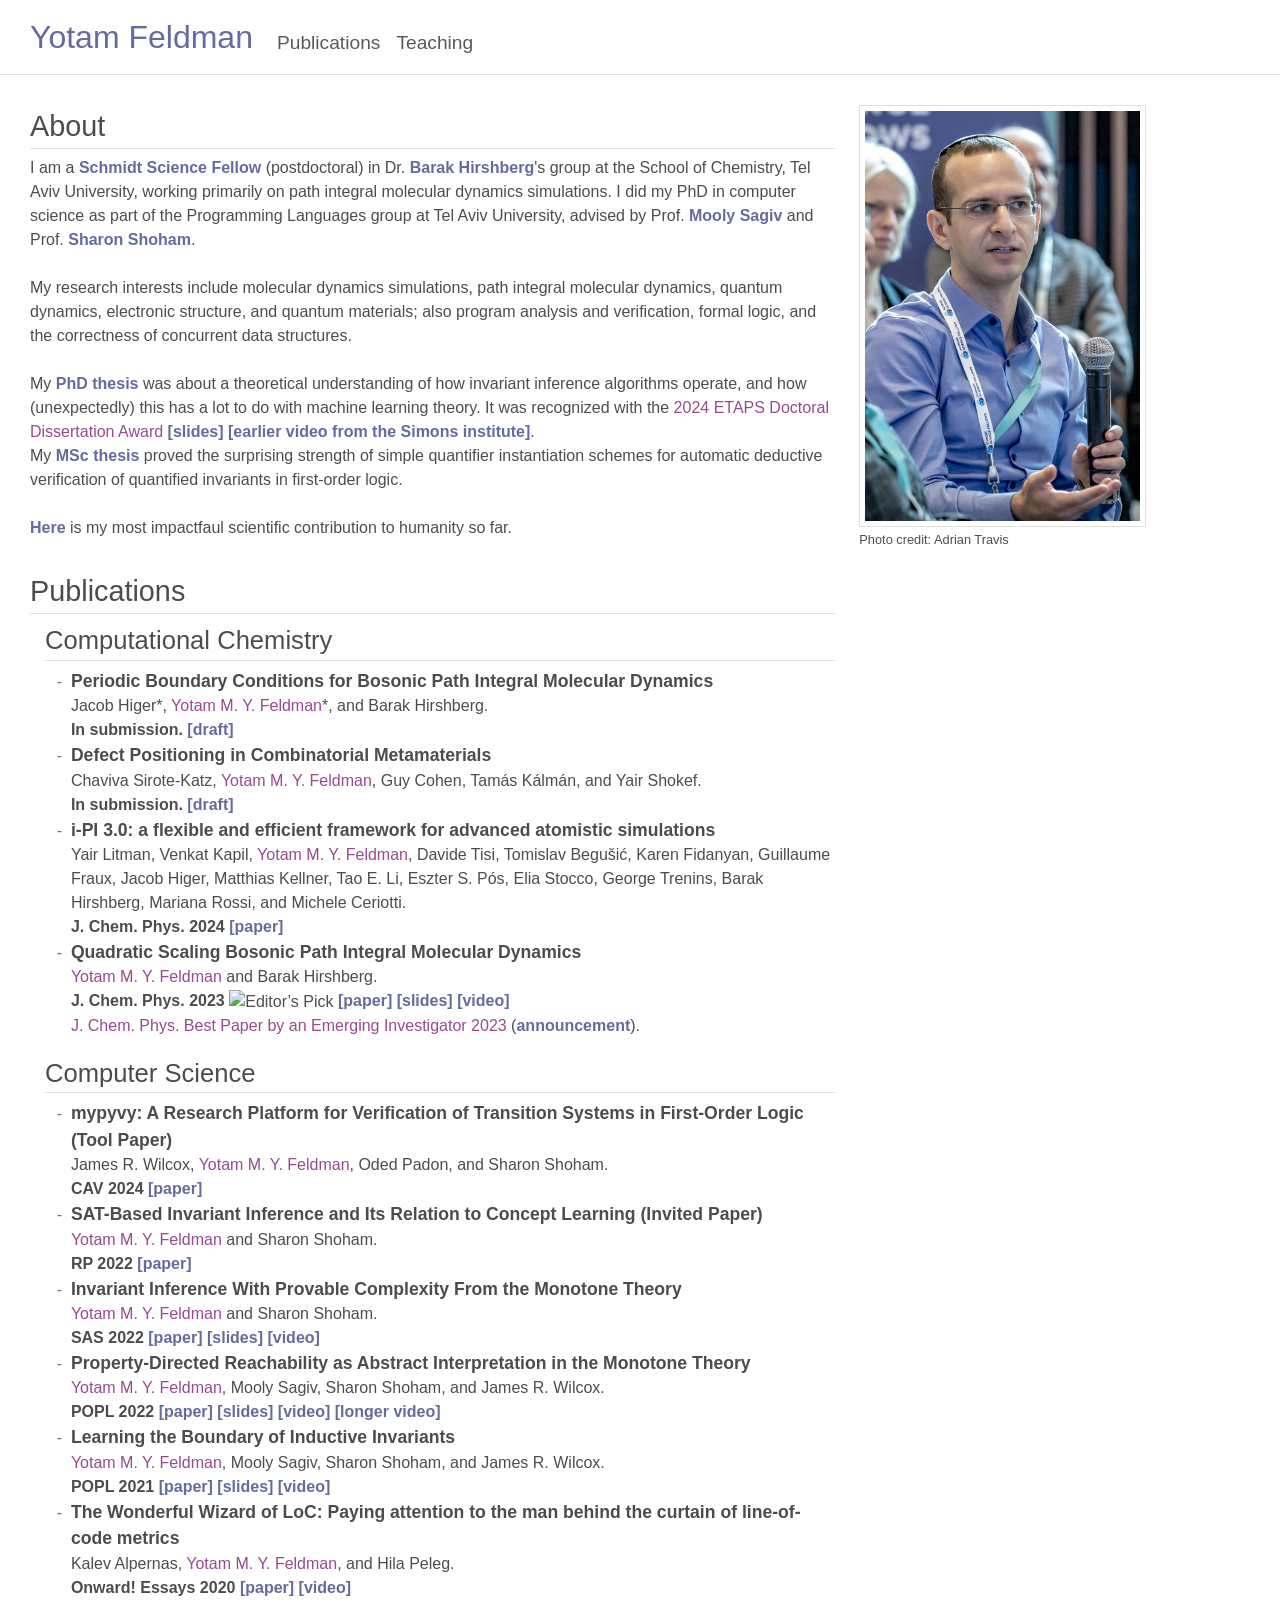
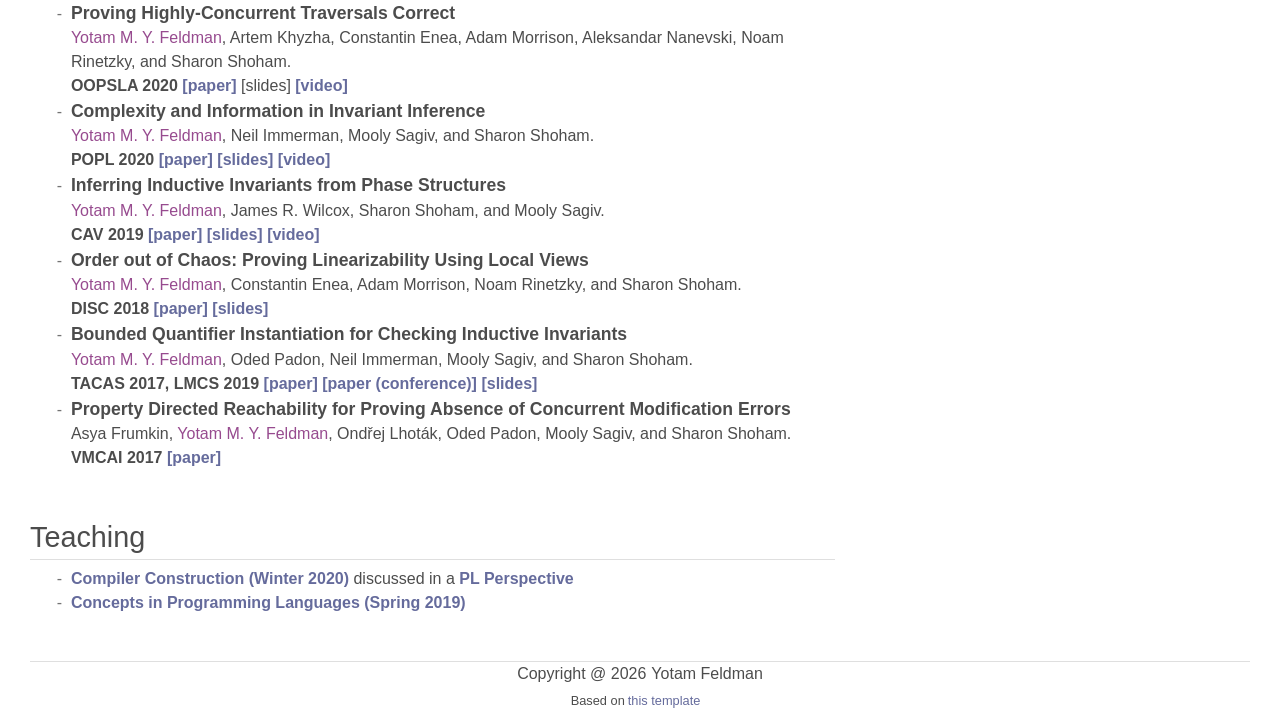
==== index.html @ 7fa1e64e "no message" ====
<!DOCTYPE html>
<!-- This website is based on https://github.com/r02b/academic-website-template -->
<html lang="en">
    <head>
        <!-- scripts, css and such -->
            <link href="https://cdn.jsdelivr.net/npm/bootstrap@5.0.2/dist/css/bootstrap.min.css" rel="stylesheet" integrity="sha384-EVSTQN3/azprG1Anm3QDgpJLIm9Nao0Yz1ztcQTwFspd3yD65VohhpuuCOmLASjC" crossorigin="anonymous">
            <link href="https://fonts.googleapis.com/css?family=Righteous%7CMerriweather:300,300i,400,400i,700,700i" rel="stylesheet">
            <link rel="stylesheet" href="https://fonts.googleapis.com/css?family=Oswald|Noto+Sans|Space+Mono|Muli|Garamond">
            <script src="https://cdn.jsdelivr.net/npm/bootstrap@5.0.2/dist/js/bootstrap.min.js" integrity="sha384-cVKIPhGWiC2Al4u+LWgxfKTRIcfu0JTxR+EQDz/bgldoEyl4H0zUF0QKbrJ0EcQF" crossorigin="anonymous"></script>
            <link href="assets/css/main.css" rel="stylesheet">
            <script src="https://ajax.googleapis.com/ajax/libs/jquery/3.7.1/jquery.min.js"></script>

            <meta charset="UTF-8">

            <!-- Title! -->
            <title>Yotam Feldman</title>
    </head>

    <body>

        <div id="nav-placeholder"></div>

        <div id="content">
            <div class="row">

            <!-- Main content div  - insert sections here -->
            <div id="text" class="col-md-8">

            <!-- Each section is made of a title and content. Remember to link each section in /elements/nav.html ! -->
                <div class="section" id="about">
                    <div class="section-title">
                        About
                    </div>
                    <div class="section-content">
                        I am a <a href="https://schmidtsciencefellows.org/fellow/yotam-feldman/">Schmidt Science Fellow</a> (postdoctoral) in Dr. <a href="https://english.tau.ac.il/profile/hirshb">Barak Hirshberg</a>'s group at the School of Chemistry, Tel Aviv University, working primarily on path integral molecular dynamics simulations. I did my PhD in computer science as part of the Programming Languages group at Tel Aviv University, advised by Prof. <a href="http://cs.tau.ac.il/~msagiv">Mooly Sagiv</a> and Prof. <a href="http://www.tau.ac.il/~sharonshoham/">Sharon Shoham</a>.
            <br><br>
            My research interests include molecular dynamics simulations, path integral molecular dynamics, quantum dynamics, electronic structure, and quantum materials; also program analysis and verification, formal logic, and the correctness of concurrent data structures.

            <br><br>
            My <a href="assets/phd_thesis/phd_thesis.pdf">PhD thesis</a> was about a theoretical understanding of how invariant inference algorithms operate, and how (unexpectedly) this has a lot to do with machine learning theory. It was recognized with the <span class="brag">2024 ETAPS Doctoral Dissertation Award</span> 
            <a href="assets/phd_thesis/inference-complexity-thesis24-etaps.pptx">[slides]
            <a href="https://www.youtube.com/watch?v=g1NSjTEXzLc">[earlier video from the Simons institute]</a>.

            <br>
            My <a href="assets/msc_thesis/msc_thesis.pdf">MSc thesis</a> proved the surprising strength of simple quantifier instantiation schemes for automatic deductive verification of quantified invariants in first-order logic.

            <br><br>
            <a href="https://pubmed.ncbi.nlm.nih.gov/28797729/">Here</a> is my most impactfaul scientific contribution to humanity so far.

                    </div>
                </div>


                <div class="section" id="publications">
                    <div class="section-title">
                        Publications
                    </div>
                    <div class="subsection-title">
                        Computational Chemistry
                    </div>
                    <div class="section-content">
                        <ul>
                            <li id="periodic-pimdb">
                                <span class="paper-name">Periodic Boundary Conditions for Bosonic Path Integral Molecular Dynamics</span>
                                <br>
                                <span class="paper-authors">Jacob Higer*, <span class="me">Yotam M. Y. Feldman</span>*, and Barak Hirshberg.</span>
                                <br>
                                <span class="paper-venue">In submission.</span>
                                <span class="paper-details">
                                    <a href="https://arxiv.org/pdf/2501.17618" target="_blank">[draft]</a>
                                </span>
                            </li>
                            <li id="metamaterials-defects">
                                <span class="paper-name">Defect Positioning in Combinatorial Metamaterials</span>
                                <br>
                                <span class="paper-authors">Chaviva Sirote-Katz, <span class="me">Yotam M. Y. Feldman</span>, Guy Cohen, Tamás Kálmán, and Yair Shokef.</span>
                                <br>
                                <span class="paper-venue">In submission.</span>
                                <span class="paper-details">
                                    <a href="https://arxiv.org/pdf/2412.01227" target="_blank">[draft]</a>
                                </span>
                            </li>
                            <li id="ipi3.0">
                                <span class="paper-name">i-PI 3.0: a flexible and efficient framework for advanced atomistic simulations</span>
                                <br>
                                <span class="paper-authors">Yair Litman, Venkat Kapil, <span class="me">Yotam M. Y. Feldman</span>, Davide Tisi, Tomislav Begušić, Karen Fidanyan, Guillaume Fraux, Jacob Higer, Matthias Kellner, Tao E. Li, Eszter S. Pós, Elia Stocco, George Trenins, Barak Hirshberg, Mariana Rossi, and Michele Ceriotti.</span>
                                <br>
                                <span class="paper-venue">J. Chem. Phys. 2024</span>
                                <span class="paper-details">
                                    <a href="https://pubs.aip.org/aip/jcp/article/161/6/062504/3308034/i-PI-3-0-A-flexible-and-efficient-framework-for" target="_blank">[paper]</a>
                                </span>
                            </li>
                            <li id="quadratic-pimdb">
                                <span class="paper-name">Quadratic Scaling Bosonic Path Integral Molecular Dynamics</span>
                                <br>
                                <span class="paper-authors"><span class="me">Yotam M. Y. Feldman</span> and Barak Hirshberg.</span>
                                <br>
                                <span class="paper-venue">J. Chem. Phys. 2023</span>
                                <img style="height:1em" class='Editor’s Pick' alt='Editor’s Pick' title='Editor’s Pick' src='https://pubs.aip.org/Themes/Client/app/img/editorspick-icon.svg' ></img>
                                <span class="paper-details">
                                    <a href="https://doi.org/10.1063/5.0173749" target="_blank">[paper]</a>
                                    <a href="assets/papers/quadratic_pimdb/quadratic_pimdb_cecam23.pptx" target="_blank">[slides]</a>
                                    <a href="https://ub.hosted.panopto.com/Panopto/Pages/Viewer.aspx?id=f31f7bb8-945c-432f-b370-b0b4011ac65e&start=2913.273109" target="_blank">[video]</a>
                                </span>
                                <br>
                                <span class="brag">J. Chem. Phys. Best Paper by an Emerging Investigator 2023</span> (<a href="https://publishing.aip.org/about/news/announcing-the-winners-of-the-2023-jcp-emerging-investigator-awards/">announcement</a>).
                            </li>
                            
                        </ul>

                    </div>
                
                    <div class="subsection-title">
                        Computer Science
                    </div>
                    <div class="section-content">
                        <ul>
                            <li id="mypyvy">
                                <span class="paper-name">mypyvy: A Research Platform for Verification of Transition Systems in First-Order Logic (Tool Paper)</span>
                                <br>
                                <span class="paper-authors">James R. Wilcox, <span class="me">Yotam M. Y. Feldman</span>, Oded Padon, and Sharon Shoham.</span>
                                <br>
                                <span class="paper-venue">CAV 2024</span>
                                <span class="paper-details">
                                    <a href="https://link.springer.com/chapter/10.1007/978-3-031-65630-9_4">[paper]</a>
                                </span>
                            </li>
                            <li id="rp22">
                                <span class="paper-name">SAT-Based Invariant Inference and Its Relation to Concept Learning (Invited Paper)</span>
                                <br>
                                <span class="paper-authors"><span class="me">Yotam M. Y. Feldman</span> and Sharon Shoham.</span>
                                <br>
                                <span class="paper-venue">RP 2022</span>
                                <span class="paper-details">
                                    <a href="assets/papers/rp22/rp22.pdf">[paper]</a>
                                </span>
                            </li>
                            <li id="sas22">
                                <span class="paper-name">Invariant Inference With Provable Complexity From the Monotone Theory</span>
                                <br>
                                <span class="paper-authors"><span class="me">Yotam M. Y. Feldman</span> and Sharon Shoham.</span>
                                <br>
                                <span class="paper-venue">SAS 2022</span>
                                <span class="paper-details">
                                    <a href="https://arxiv.org/pdf/2208.07451.pdf">[paper]</a>
                                    <a href="assets/papers/sas22/inference-complexity-sas22.pptx">[slides]</a>
                                    <a href="https://www.youtube.com/watch?v=Q2BTSZghJms&ab_channel=ACMSIGPLAN">[video]</a>
                                </span>
                            </li>
                            <li id="popl22">
                                <span class="paper-name">Property-Directed Reachability as Abstract Interpretation in the Monotone Theory</span>
                                <br>
                                <span class="paper-authors"><span class="me">Yotam M. Y. Feldman</span>, Mooly Sagiv, Sharon Shoham, and James R. Wilcox.</span>
                                <br>
                                <span class="paper-venue">POPL 2022</span>
                                <span class="paper-details">
                                    <a href="https://arxiv.org/pdf/2111.00324.pdf">[paper]</a>
                                    <a href="assets/papers/popl22/inference-complexity-popl22.pptx">[slides]</a>
                                    <a href="https://www.youtube.com/watch?v=96ggX3Y1Sho">[video]</a>
                                    <a href="https://www.youtube.com/watch?v=aGv5ubW-6BY">[longer video]</a>
                                </span>
                            </li>
                            <li id="popl21">
                                <span class="paper-name">Learning the Boundary of Inductive Invariants</span>
                                <br>
                                <span class="paper-authors"><span class="me">Yotam M. Y. Feldman</span>, Mooly Sagiv, Sharon Shoham, and James R. Wilcox.</span>
                                <br>
                                <span class="paper-venue">POPL 2021</span>
                                <span class="paper-details">
                                    <a href="https://arxiv.org/pdf/2008.09909.pdf">[paper]</a>
                                    <a href="assets/papers/popl21/inference-complexity-popl21.pptx">[slides]</a>
                                    <a href="https://www.youtube.com/watch?v=uIlH8k4zj-w">[video]</a>
                                </span>
                            </li>
                            <li id="onward20">
                                <span class="paper-name">The Wonderful Wizard of LoC: Paying attention to the man behind the curtain of line-of-code metrics</span>
                                <br>
                                <span class="paper-authors">Kalev Alpernas, <span class="me">Yotam M. Y. Feldman</span>, and Hila Peleg.</span>
                                <br>
                                <span class="paper-venue">Onward! Essays 2020</span>
                                <span class="paper-details">
                                    <a href="assets/papers/onward20/onward20-loc.pdf">[paper]</a>
                                    <a href="https://www.youtube.com/watch?v=-g5OSIor2O0">[video]</a>
                                </span>
                            </li>
                            <li id="popl21">
                                <span class="paper-name">Proving Highly-Concurrent Traversals Correct</span>
                                <br>
                                <span class="paper-authors"><span class="me">Yotam M. Y. Feldman</span>, Artem Khyzha, Constantin Enea, Adam Morrison, Aleksandar Nanevski, Noam Rinetzky, and Sharon Shoham.</span>
                                <br>
                                <span class="paper-venue">OOPSLA 2020</span>
                                <span class="paper-details">
                                    <a href="https://arxiv.org/pdf/2010.00911.pdf">[paper]</a>
                                    [slides]
                                    <a href="https://www.youtube.com/watch?v=GLjEBBUEbjs">[video]</a>
                                </span>
                            </li>
                            <li id="popl20">
                                <span class="paper-name">Complexity and Information in Invariant Inference</span>
                                <br>
                                <span class="paper-authors"><span class="me">Yotam M. Y. Feldman</span>, Neil Immerman, Mooly Sagiv, and Sharon Shoham.</span>
                                <br>
                                <span class="paper-venue">POPL 2020</span>
                                <span class="paper-details">
                                    <a href="https://arxiv.org/pdf/1910.12256.pdf">[paper]</a>
                                    <a href="assets/papers/popl20/popl20-slides.pptx">[slides]</a>
                                    <a href="https://www.youtube.com/watch?v=qNFDYL61puA">[video]</a>
                                </span>
                            </li>
                            <li id="cav19">
                                <span class="paper-name">Inferring Inductive Invariants from Phase Structures</span>
                                <br>
                                <span class="paper-authors"><span class="me">Yotam M. Y. Feldman</span>, James R. Wilcox, Sharon Shoham, and Mooly Sagiv.</span>
                                <br>
                                <span class="paper-venue">CAV 2019</span>
                                <span class="paper-details">
                                    <a href="https://arxiv.org/pdf/1905.07739.pdf">[paper]</a>
                                    <a href="assets/papers/cav19/cav19_slides.pdf">[slides]</a>
                                    <a href="https://www.youtube.com/watch?v=ZQD78awnu-k">[video]</a>
                                </span>
                            </li>
                            <li id="disc18">
                                <span class="paper-name">Order out of Chaos: Proving Linearizability Using Local Views</span>
                                <br>
                                <span class="paper-authors"><span class="me">Yotam M. Y. Feldman</span>, Constantin Enea, Adam Morrison, Noam Rinetzky, and Sharon Shoham.</span>
                                <br>
                                <span class="paper-venue">DISC 2018</span>
                                <span class="paper-details">
                                    <a href="https://arxiv.org/pdf/1805.03992.pdf">[paper]</a>
                                    <a href="assets/papers/disc18/disc18_slides.pdf">[slides]</a>
                                </span>
                            </li>
                            <li id="tacas17">
                                <span class="paper-name">Bounded Quantifier Instantiation for Checking Inductive Invariants</span>
                                <br>
                                <span class="paper-authors"><span class="me">Yotam M. Y. Feldman</span>, Oded Padon, Neil Immerman, Mooly Sagiv, and Sharon Shoham.</span>
                                <br>
                                <span class="paper-venue">TACAS 2017, LMCS 2019</span>
                                <span class="paper-details">
                                    <a href="https://arxiv.org/pdf/1710.08668v3.pdf">[paper]</a>
                                    <a href="assets/papers/tacas17/tacas17.pdf">[paper (conference)]</a>
                                    <a href="assets/papers/tacas17/tacas17_slides.pdf">[slides]</a>
                                </span>
                            </li>
                            <li id="vmcai17">
                                <span class="paper-name">Property Directed Reachability for Proving Absence of Concurrent Modification Errors</span>
                                <br>
                                <span class="paper-authors">Asya Frumkin, <span class="me">Yotam M. Y. Feldman</span>, Ondřej Lhoták, Oded Padon, Mooly Sagiv, and Sharon Shoham.</span>
                                <br>
                                <span class="paper-venue">VMCAI 2017</span>
                                <span class="paper-details">
                                    <a href="http://www.tau.ac.il/~sharonshoham/papers/vmcai17a.pdf">[paper]</a>
                                </span>
                            </li>
                        </ul>
                    </div>
                </div>

                <!-- <div class="section" id="awards">
                    <div class="section-title">
                        Awards
                    </div>
                    <div class="section-content">
                        <ul>
                            <li id="award1">Some award</li>
                            <li>Another award</li>
                        </ul>
                    </div>
                </div> -->

                <!-- <div class="section" id="outreach">
                    <div class="section-title">
                        Outreach
                    </div>
                    <div class="section-content">
                        <ul>
                            <li>Reviewed for CooLConference</li>
                            <li>Volunteered at CoolPlace</li>
                        </ul>
                    </div>
                </div> -->

              <!-- <div class="section" id="talks">
                    <div class="section-title">
                        Talks
                    </div>
                    <div class="section-content">
                        <ul>
                            <li>A link to a <a href="#" target="_blank">talk about Project1</a>.</li>
                            <li>A link to <a href="#" target="_blank">my seminar talk</a> about some other cool things.</li>
                        </ul>
                    </div>
                </div> -->

                <div class="section" id="teaching">
                    <div class="section-title">
                        Teaching
                    </div>
                    <div class="section-content">
                        <ul>
                            <li><a href="assets/courses/wcc20/wcc20.html">Compiler Construction (Winter 2020)</a> discussed in a <a href="https://blog.sigplan.org/2021/02/23/teaching-compilers-backward/">PL Perspective</a></li> 
                            <li><a href="https://www.cs.tau.ac.il/~msagiv/courses/pl19.html">Concepts in Programming Languages (Spring 2019)</a></li>
                        </ul>
                    </div>
                </div>
            </div>
            <!-- Profile picture div-->
            <div id="picture" class="section col-md-3 align-left">
                <img src="assets/img/profile-pic-schmidt-oxford.jpg">
                <span class='caption'>Photo credit: Adrian Travis</span>
            </div>
        </div>


        <div id="footer-placeholder"></div>



        <!-- Scripts -->
        <script src="assets/js/main.js"></script>
    </body>
</html>
---- assets/css/main.css ----
:root {
/*
        --primary-color: #C2DBF1;
        --secondary-color: #FCD4B8;
        --accent-color: #CDDCC4;
        */

        --accent-color: #656b9c;
        --darker-accent: #974b8f;
        --lightest-grey: rgba(0,0,0,.125);
        --light-grey: rgba(0, 0, 0, .55);
        --mid-grey: rgba(0, 0, 0, .7);
        --dark-grey: #232323;
        --header-font: "Helvetica Neue", sans-serif;
        --main-font: "Open Sans", sans-serif;
        --header-font-weight: 200;

        --left-pad: 30px;

        /*
        Some other font pairings!

        --header-font: 'Space Mono', sans-serif;
        --main-font: Muli, sans-serif;

        --header-font: 'Merriweather', sans-serif;
        --main-font: 'Open Sans', sans-serif;
        */

        }

/* Main and general*/
body {
    /*background-color: var(--dark-grey);*/
    font-family: var(--main-font);
    font-size: 1rem;
    color: var(--mid-grey);
}

a {
    text-decoration: none;
    color: var(--accent-color);
    font-weight: 600;
}

a:hover {
    text-decoration: underline;
 color: var(--accent-color);
}

#content {
    display: flex;
    flex-flow: column;
    justify-content: space-between;
    min-height: 100%;
    padding-left: var(--left-pad);
    padding-right: var(--left-pad);
}

/*
#content(:first-child) {
    padding: 15px;

}
*/

.section {
    padding-top: 30px;
}

.section-title {
    font-family: var(--header-font);
    font-weight: var(--header-font-weight);
    font-size: 1.8rem;
    border-bottom: var(--lightest-grey) 1px solid;
    margin-bottom: 7px;
}

.subsection-title {
    font-family: var(--header-font);
    font-weight: var(--header-font-weight);
    font-size: 1.6rem;
    border-bottom: var(--lightest-grey) 1px solid;
    margin-bottom: 7px;
    margin-left: 15px;
}

.container {
    max-width: 100%;
}

li {
    list-style-type: "-";
    padding-inline-start: 1ch;
}

li::marker {
    color: var(--light-grey);
}

.paper-name {
    font-weight: 600;
    font-size: 1.1rem;
}

.paper-venue {
    font-weight: 600;
}

.paper-authors {
}

.me {
    color: var(--darker-accent);
}

.brag {
    color: var(--darker-accent);
}

.caption {
    font-size: 0.8rem;
}

@media (max-width: 928px) {
/*
    .container:not(:first-child) {
        padding: 20px;
    }

   body {
        zoom: 2;
   }
    */
}

/*
@media (min-width: 1200px) {
    .container, .container-lg, .container-md, .container-sm, .container-xl {
        max-width: 1140px;
    }
}
*/



/* Picture bar */
#picture img {
    max-width: 100%;
    max-height: 100%;
    display: block;
    margin-left: auto;
    margin-right: auto;
    border: 1px solid var(--lightest-grey);
    /*border-radius: 10px;*/
    object-fit: cover;
    padding: 5px;
}


/* Project-dedicated pages */

.proj-title {
    text-align: center;
    text-transform: capitalize;
    font-family: var(--header-font);
    font-weight: var(--header-font-weight);
    font-size: 3rem;
    padding-top: 30px;
}

.proj-authors{
    text-align: center;
    font-style: italic;
    font-size: 1.3rem;
}

#proj-desc {
    padding-top: 30px;
}

.project img {
    border-bottom: var(--lightest-grey) 1px solid;
    max-width: 100%;
    max-height: 100%;
    object-fit:cover;
}

.proj-fig {
    text-align: center;
    margin: auto;
    /*border: 1px solid var(--lightest-grey);*/
    padding: 10px 10% 10px 10%;
    display: inline-block;

}
.project .section-text {
    text-align: justify;
}

.proj-fig-cap {
    width: inherit;
}

/* Nav bar */
nav {
    background-color: white;
    border-bottom: var(--lightest-grey) 1px solid;
    font-family: var(--header-font);
    font-weight: var(--header-font-weight);
    font-size: 1.2rem;
}

nav a {
    font-weight: var(--header-font-weight);
}

nav .container {
    padding-left: var(--left-pad);
    padding-right: var(--left-pad);
    margin-left: 0px;
}


nav li {
    list-style-type: none;
    padding-inline-start: 0px;
}

a.nav-link {
    padding-bottom: 0px;
    padding-top: 0px;
}

a.nav-link:hover, a.navbar-brand {
    color: var(--accent-color) !important;
    text-decoration: none;
}

.navbar-brand {
    color: var(--accent-color) !important;
    font-size: 2rem;
}

@media (min-width: 992px) {

    .navbar-expand-lg .navbar-nav {
        margin-top: auto;
        height: 100%;
    }

    .navbar-expand-lg .navbar-collapse {
        display: flex !important;
        flex-basis: auto;
        /*height: 38.5px;  /* Change this if you change the brand size!*/
        margin-top: auto;
        padding-bottom: 8px;
    }
}

/* Footer */
footer {
    border-top: 1px solid var(--lightest-grey);
    height: 30px;
    margin-top: 30px;
}

footer, footer a {
    font-weight: var(--header-font-weight);
    font-family: var(--header-font);
    font-size: 1rem;
}

footer .container {
    display: flex;
    height: 100%;
    flex-wrap: inherit;
    align-items: baseline;
    justify-content: center;
}

footer div {
    display: flex;
}

div#footer-copyright {
    padding-right: 5px;
}

#credit, #credit a {
    font-size: 0.8rem;
    height: auto;
    padding-left: 3px;
}
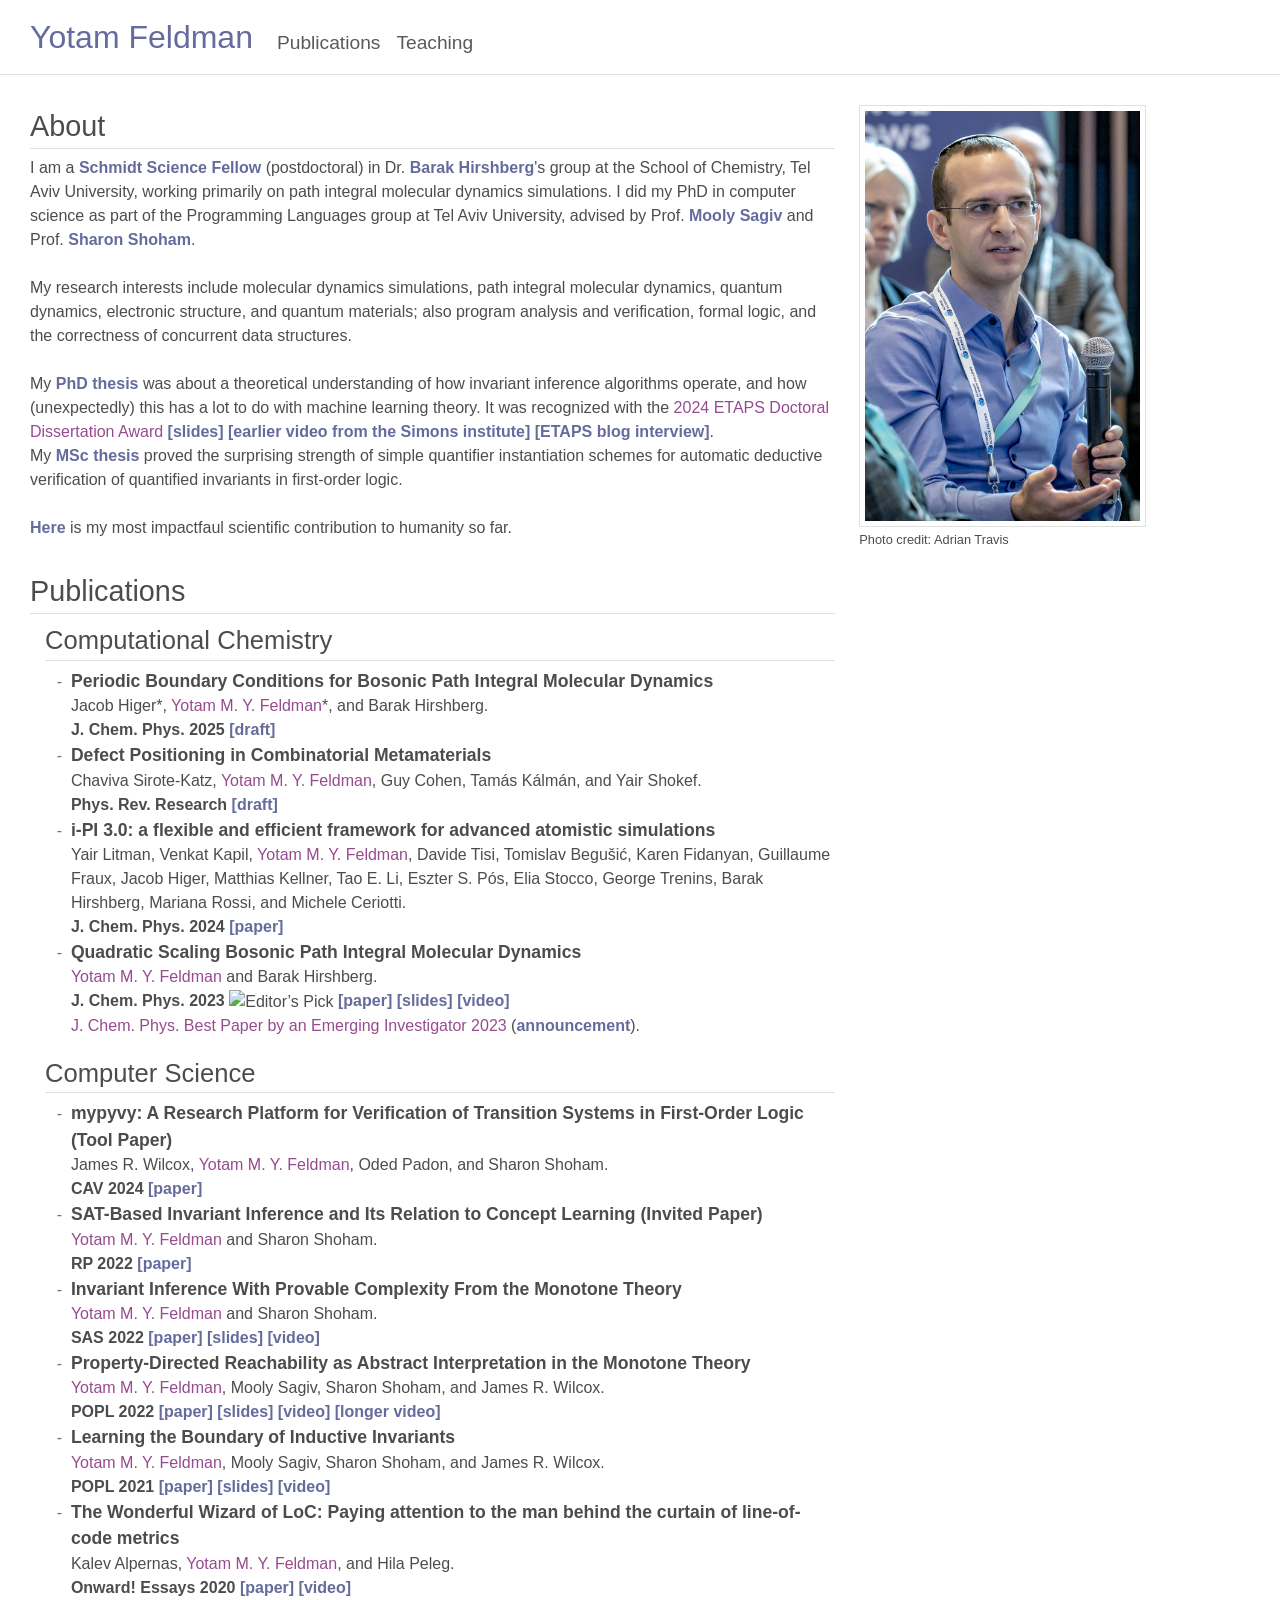
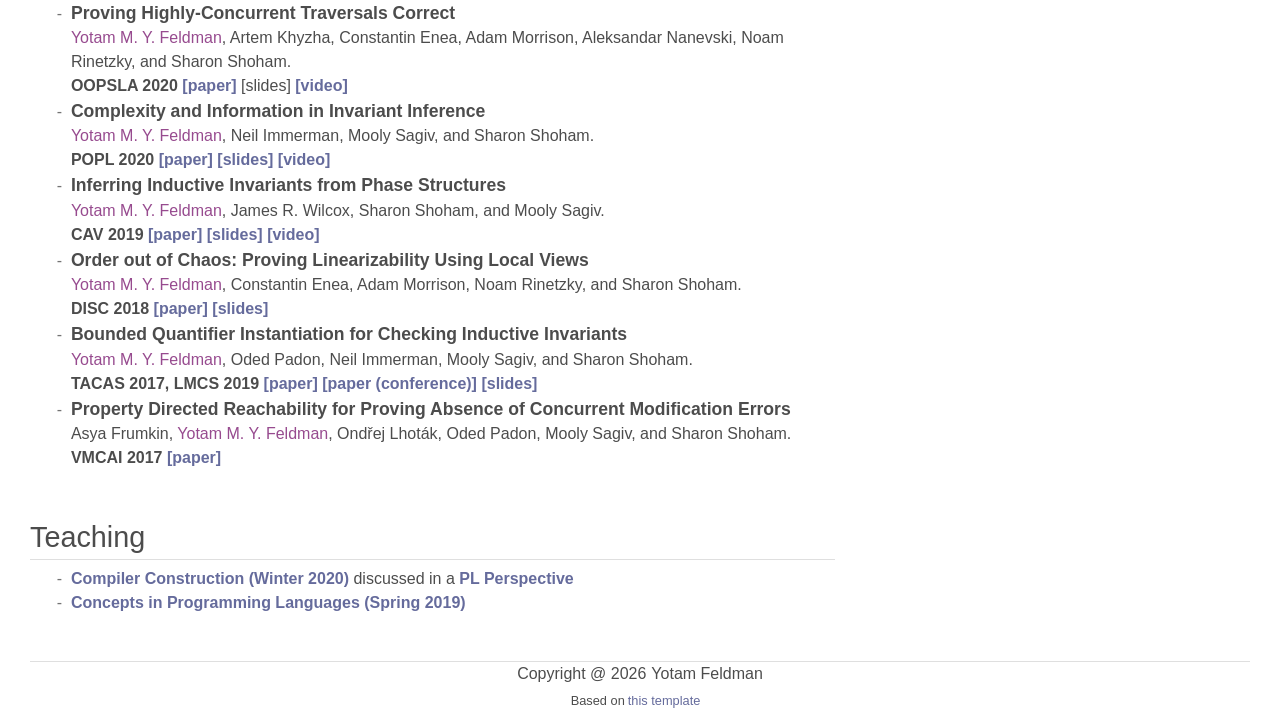
==== commit ef30aa1b: "two papers published" ====
--- a/index.html
+++ b/index.html
@@ -40,7 +40,7 @@
             <br><br>
             My <a href="assets/phd_thesis/phd_thesis.pdf">PhD thesis</a> was about a theoretical understanding of how invariant inference algorithms operate, and how (unexpectedly) this has a lot to do with machine learning theory. It was recognized with the <span class="brag">2024 ETAPS Doctoral Dissertation Award</span> 
             <a href="assets/phd_thesis/inference-complexity-thesis24-etaps.pptx">[slides]
-            <a href="https://www.youtube.com/watch?v=g1NSjTEXzLc">[earlier video from the Simons institute]</a>.
+            <a href="https://www.youtube.com/watch?v=g1NSjTEXzLc">[earlier video from the Simons institute]</a> <a href="https://etaps.org/blog/034-yotam-feldman">[ETAPS blog interview]</a>.
 
             <br>
             My <a href="assets/msc_thesis/msc_thesis.pdf">MSc thesis</a> proved the surprising strength of simple quantifier instantiation schemes for automatic deductive verification of quantified invariants in first-order logic.
@@ -66,9 +66,9 @@
                                 <br>
                                 <span class="paper-authors">Jacob Higer*, <span class="me">Yotam M. Y. Feldman</span>*, and Barak Hirshberg.</span>
                                 <br>
-                                <span class="paper-venue">In submission.</span>
-                                <span class="paper-details">
-                                    <a href="https://arxiv.org/pdf/2501.17618" target="_blank">[draft]</a>
+                                <span class="paper-venue">J. Chem. Phys. 2025</span>
+                                <span class="paper-details">
+                                    <a href="https://doi.org/10.1063/5.0265906" target="_blank">[draft]</a>
                                 </span>
                             </li>
                             <li id="metamaterials-defects">
@@ -76,9 +76,9 @@
                                 <br>
                                 <span class="paper-authors">Chaviva Sirote-Katz, <span class="me">Yotam M. Y. Feldman</span>, Guy Cohen, Tamás Kálmán, and Yair Shokef.</span>
                                 <br>
-                                <span class="paper-venue">In submission.</span>
-                                <span class="paper-details">
-                                    <a href="https://arxiv.org/pdf/2412.01227" target="_blank">[draft]</a>
+                                <span class="paper-venue">Phys. Rev. Research</span>
+                                <span class="paper-details">
+                                    <a href="https://doi.org/10.1103/mvrj-b33t" target="_blank">[draft]</a>
                                 </span>
                             </li>
                             <li id="ipi3.0">
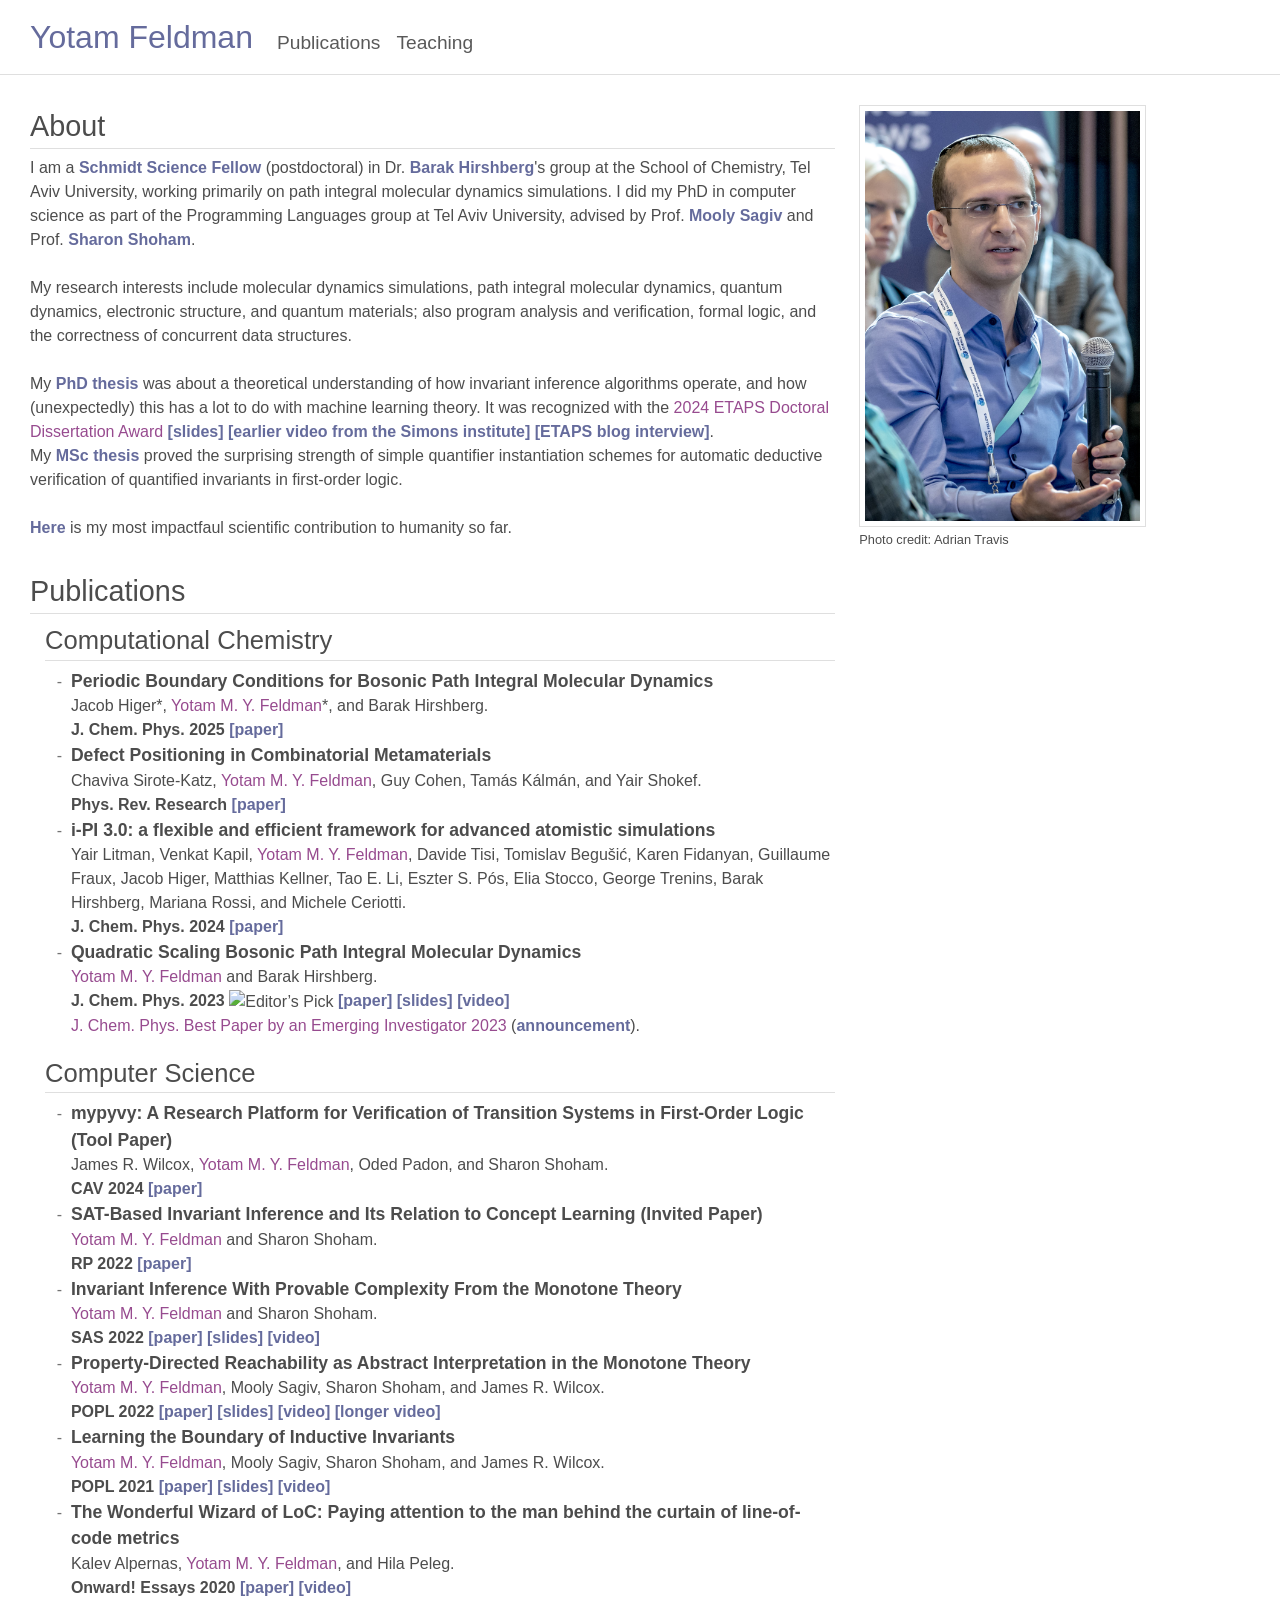
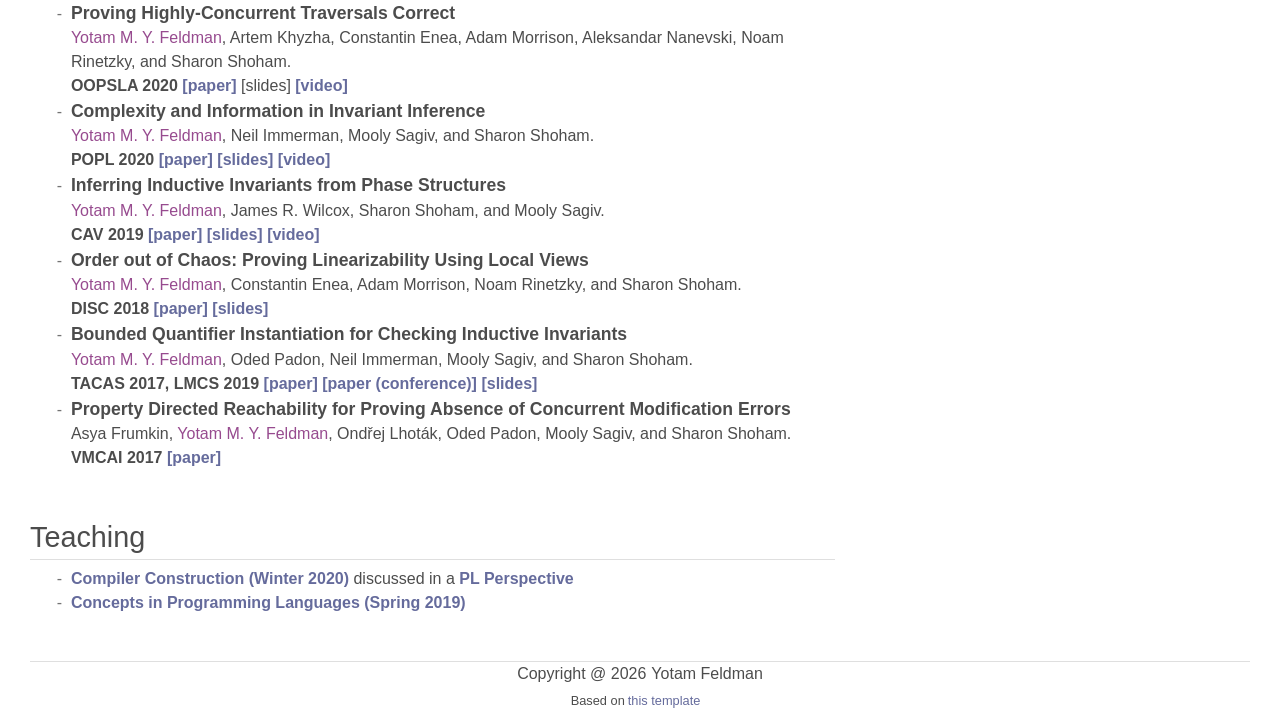
==== commit a17da222: "no message" ====
--- a/index.html
+++ b/index.html
@@ -68,7 +68,7 @@
                                 <br>
                                 <span class="paper-venue">J. Chem. Phys. 2025</span>
                                 <span class="paper-details">
-                                    <a href="https://doi.org/10.1063/5.0265906" target="_blank">[draft]</a>
+                                    <a href="https://doi.org/10.1063/5.0265906" target="_blank">[paper]</a>
                                 </span>
                             </li>
                             <li id="metamaterials-defects">
@@ -78,7 +78,7 @@
                                 <br>
                                 <span class="paper-venue">Phys. Rev. Research</span>
                                 <span class="paper-details">
-                                    <a href="https://doi.org/10.1103/mvrj-b33t" target="_blank">[draft]</a>
+                                    <a href="https://doi.org/10.1103/mvrj-b33t" target="_blank">[paper]</a>
                                 </span>
                             </li>
                             <li id="ipi3.0">
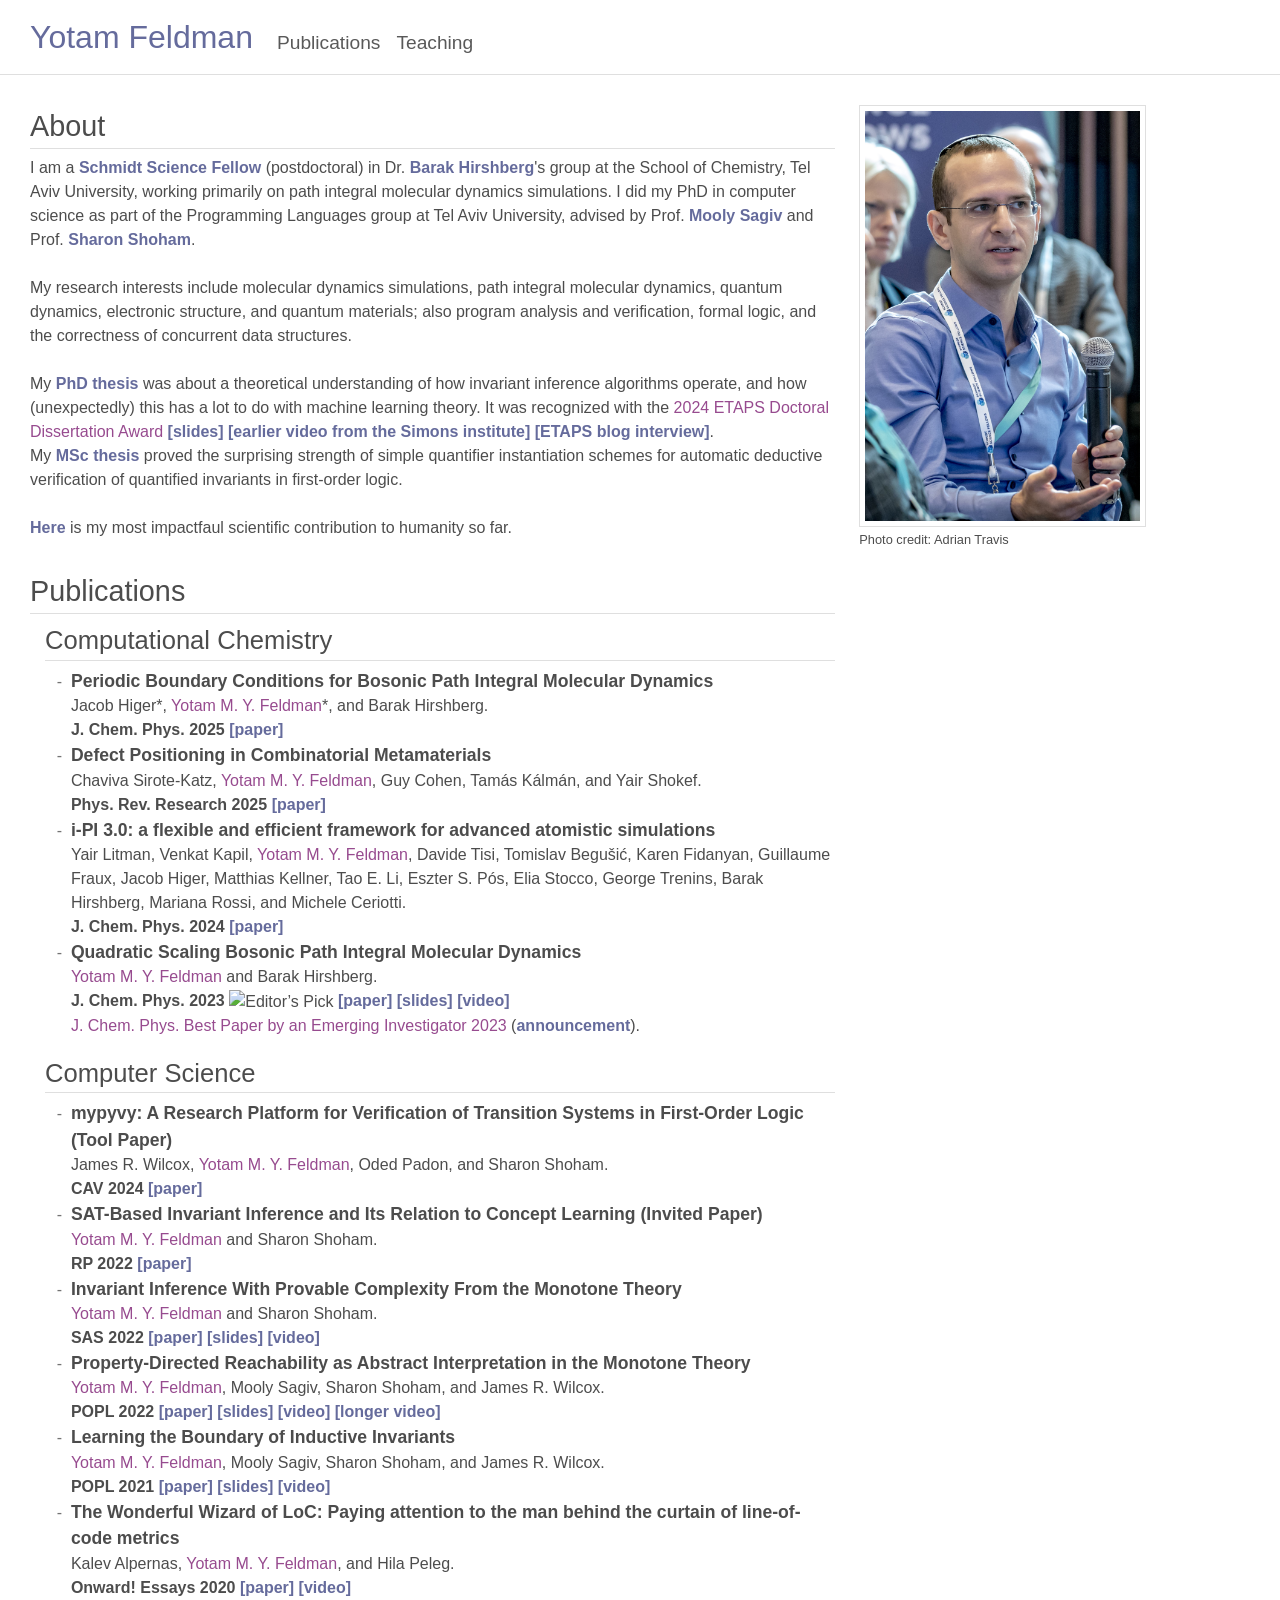
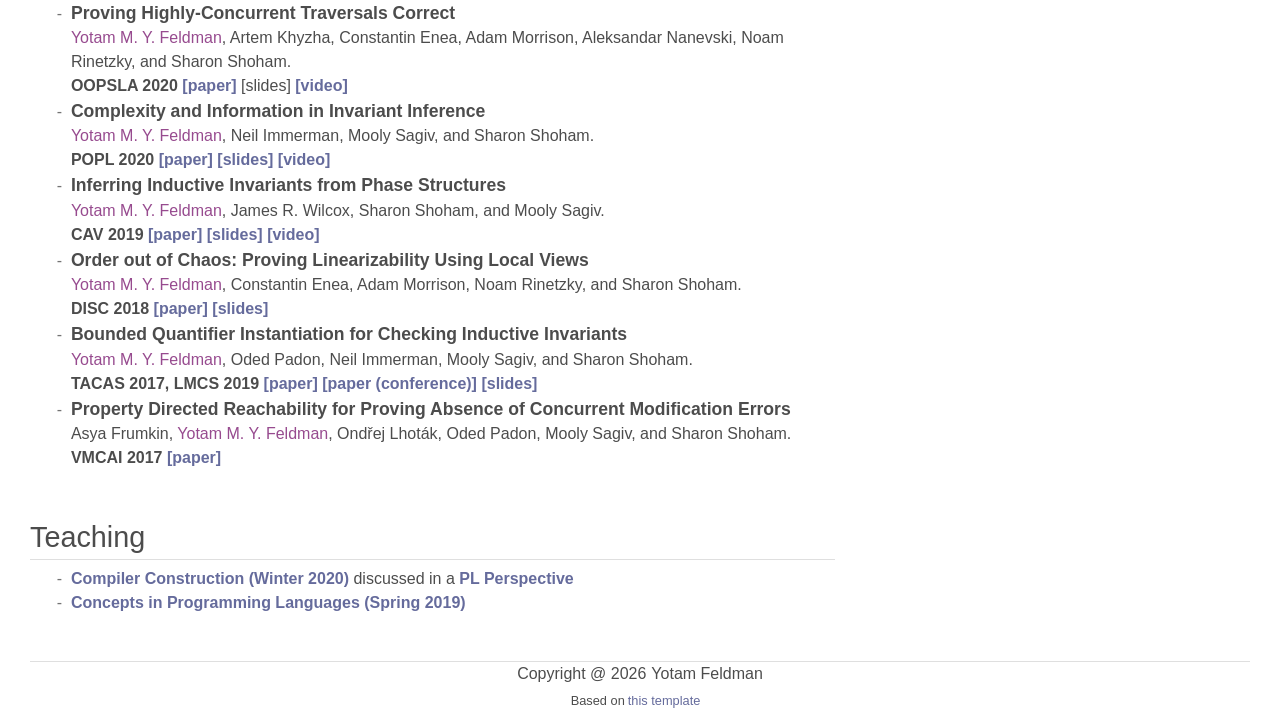
==== commit 31ce7136: "no message" ====
--- a/index.html
+++ b/index.html
@@ -76,7 +76,7 @@
                                 <br>
                                 <span class="paper-authors">Chaviva Sirote-Katz, <span class="me">Yotam M. Y. Feldman</span>, Guy Cohen, Tamás Kálmán, and Yair Shokef.</span>
                                 <br>
-                                <span class="paper-venue">Phys. Rev. Research</span>
+                                <span class="paper-venue">Phys. Rev. Research 2025</span>
                                 <span class="paper-details">
                                     <a href="https://doi.org/10.1103/mvrj-b33t" target="_blank">[paper]</a>
                                 </span>
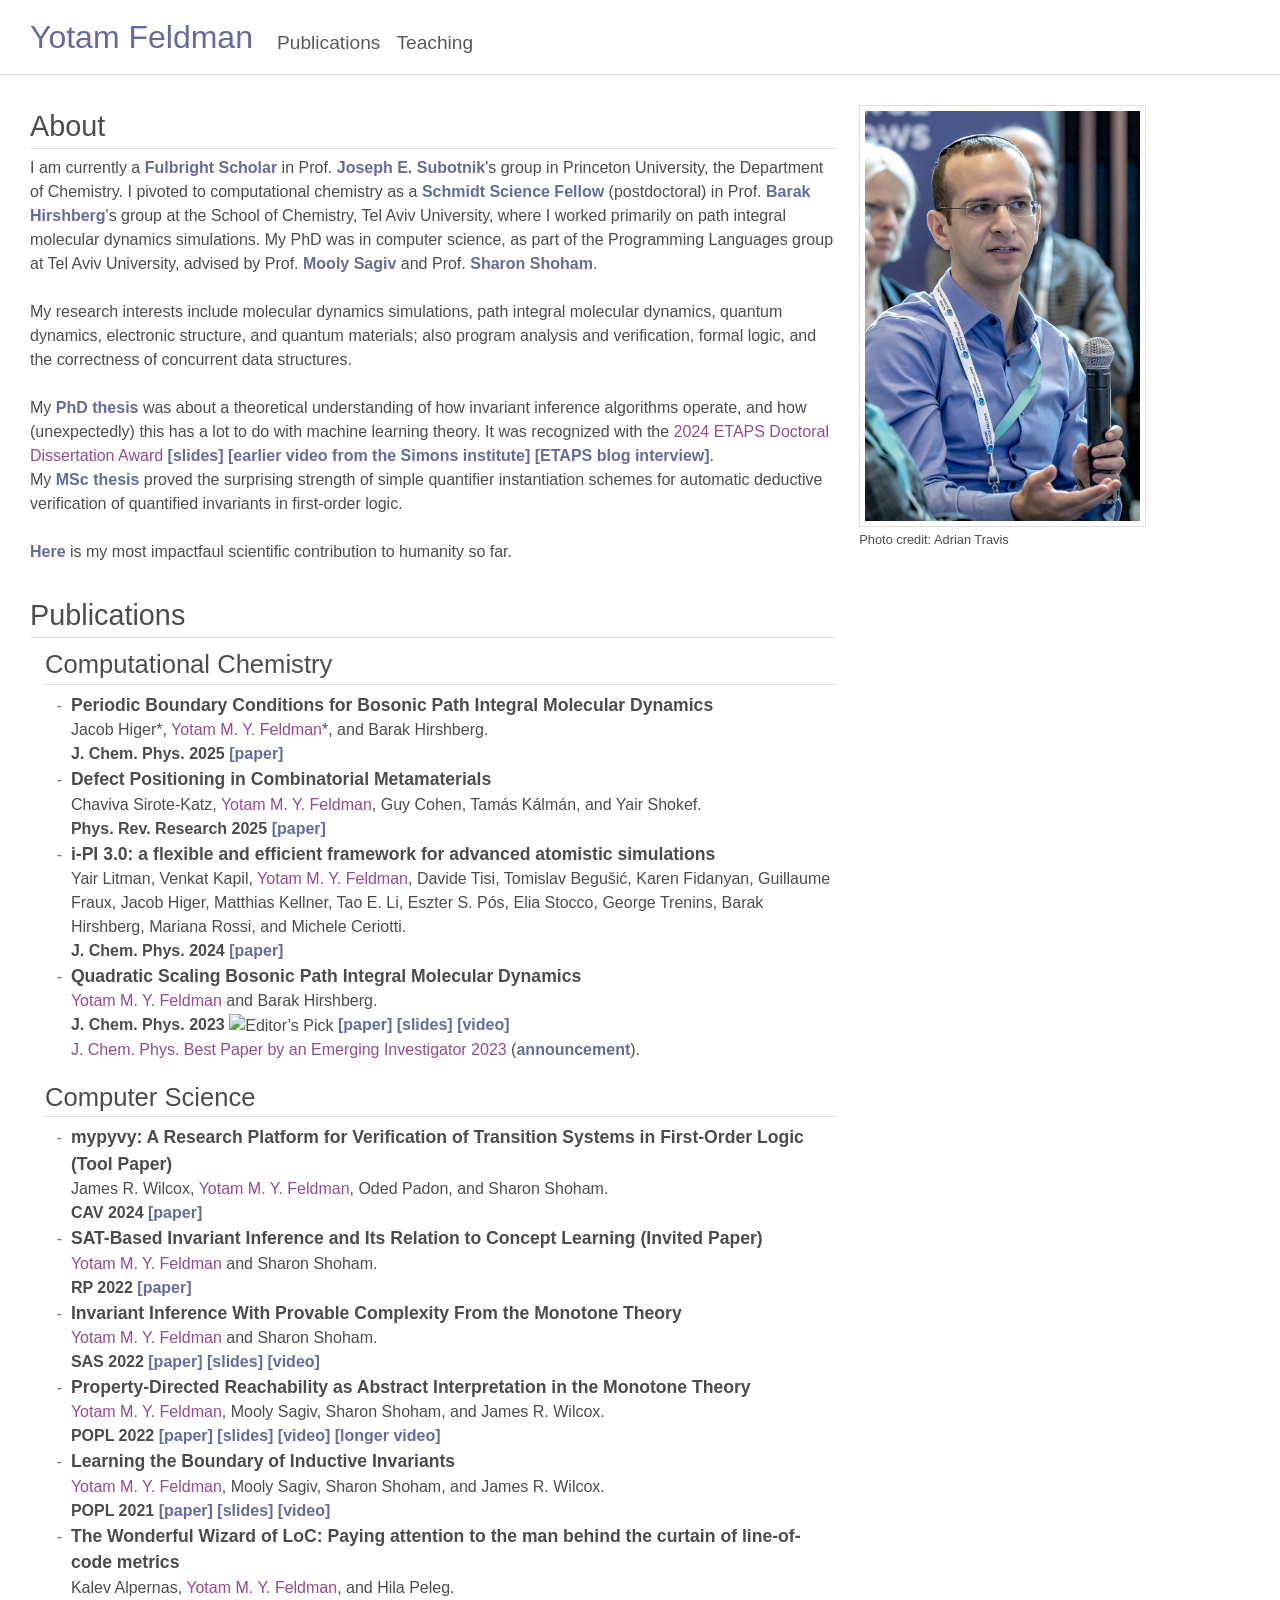
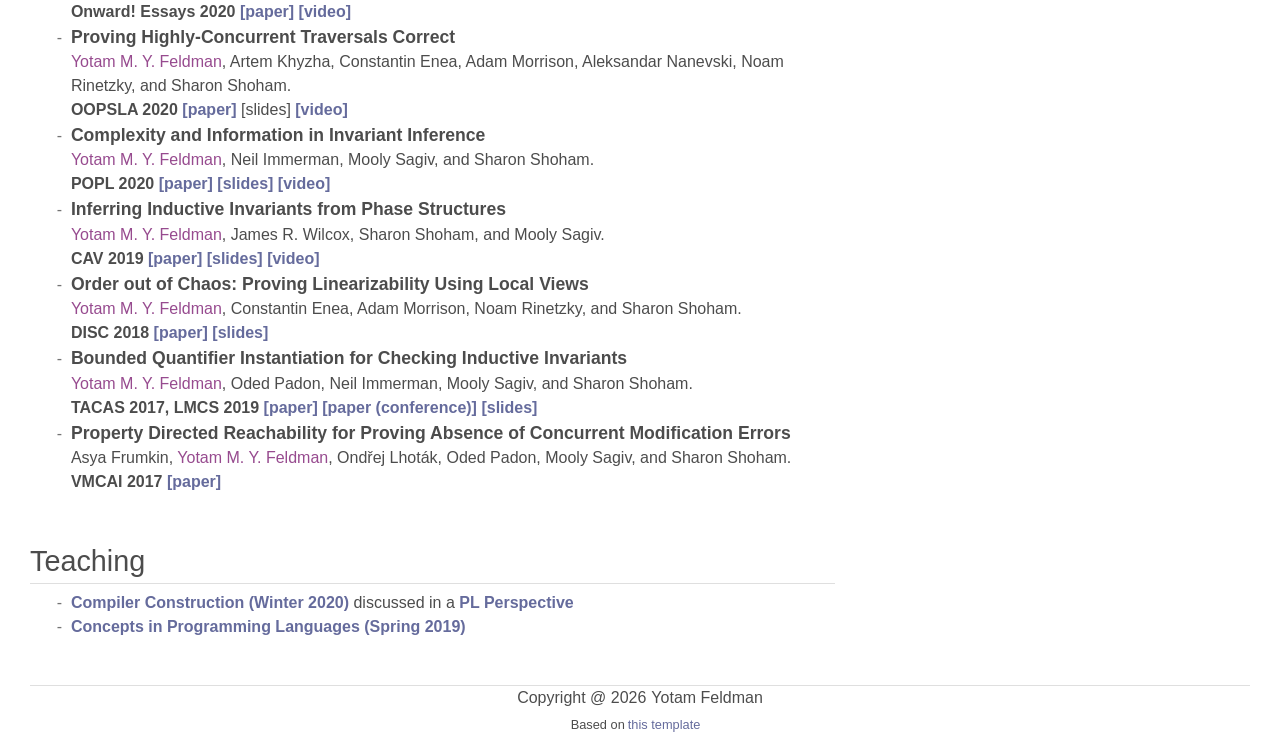
==== commit 75d4a75a: "now in Princeton" ====
--- a/index.html
+++ b/index.html
@@ -33,7 +33,10 @@
                         About
                     </div>
                     <div class="section-content">
-                        I am a <a href="https://schmidtsciencefellows.org/fellow/yotam-feldman/">Schmidt Science Fellow</a> (postdoctoral) in Dr. <a href="https://english.tau.ac.il/profile/hirshb">Barak Hirshberg</a>'s group at the School of Chemistry, Tel Aviv University, working primarily on path integral molecular dynamics simulations. I did my PhD in computer science as part of the Programming Languages group at Tel Aviv University, advised by Prof. <a href="http://cs.tau.ac.il/~msagiv">Mooly Sagiv</a> and Prof. <a href="http://www.tau.ac.il/~sharonshoham/">Sharon Shoham</a>.
+                        I am currently a <a href="https://fulbright.org.il/node/4754">Fulbright Scholar</a> in Prof. <a href="https://subotnikgroup.chemistry.princeton.edu/subotnik.html">Joseph E. Subotnik</a>'s group in Princeton University, the Department of Chemistry. 
+                        I pivoted to computational chemistry as a
+                        <a href="https://schmidtsciencefellows.org/fellow/yotam-feldman/">Schmidt Science Fellow</a> (postdoctoral) in Prof. <a href="https://english.tau.ac.il/profile/hirshb">Barak Hirshberg</a>'s group at the School of Chemistry, Tel Aviv University, where I worked primarily on path integral molecular dynamics simulations. 
+                        My PhD was in computer science, as part of the Programming Languages group at Tel Aviv University, advised by Prof. <a href="http://cs.tau.ac.il/~msagiv">Mooly Sagiv</a> and Prof. <a href="http://www.tau.ac.il/~sharonshoham/">Sharon Shoham</a>.
             <br><br>
             My research interests include molecular dynamics simulations, path integral molecular dynamics, quantum dynamics, electronic structure, and quantum materials; also program analysis and verification, formal logic, and the correctness of concurrent data structures.
 
